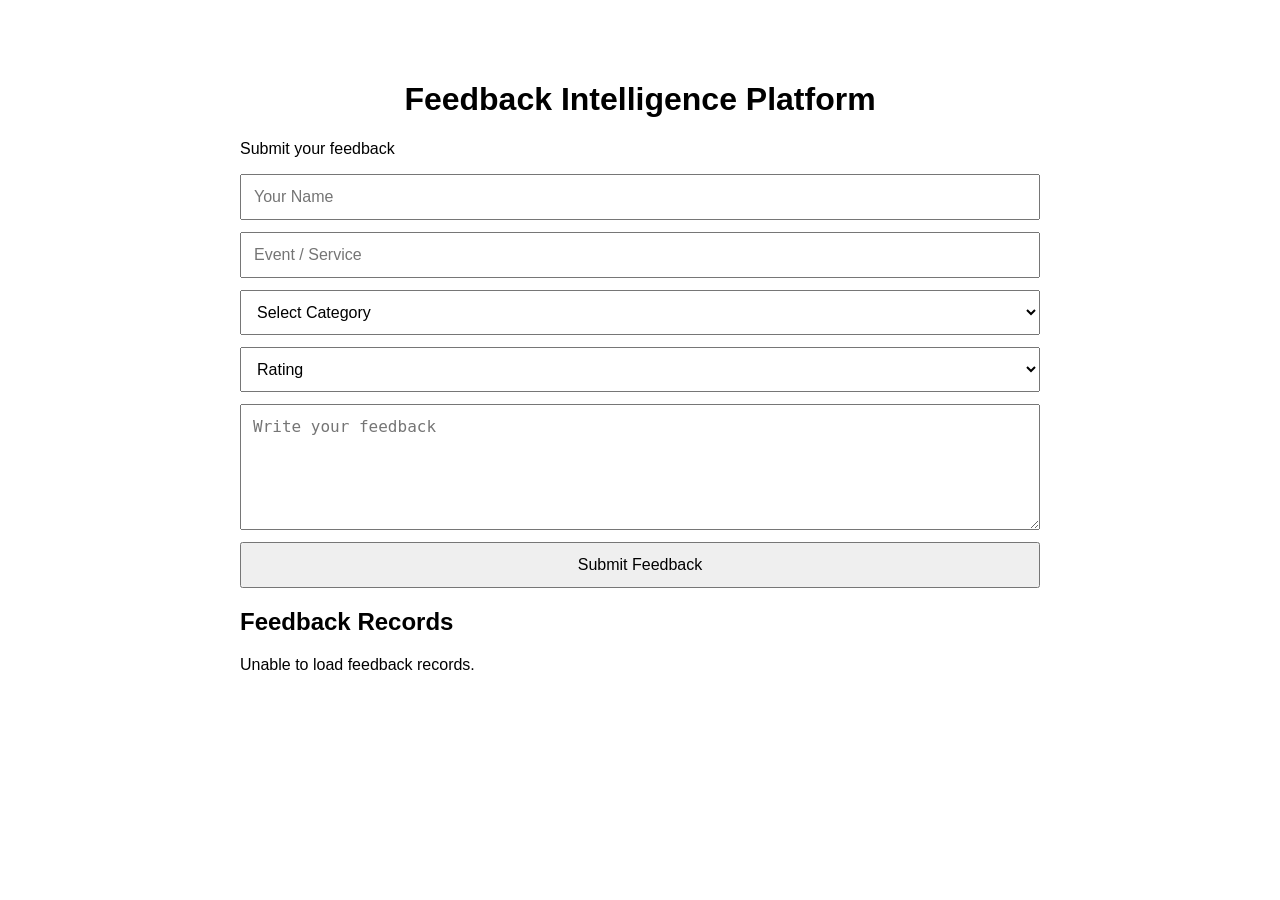
==== index.html @ 45cf6444 "Add files via upload" ====
<!DOCTYPE html>
<html>
<head>
    <title>Feedback Intelligence Platform</title>
    <link rel="stylesheet" href="style.css">
</head>

<body>

    <h1>Feedback Intelligence Platform</h1>

    <p>Submit your feedback</p>

    <form id="feedbackForm">

        <input type="text" id="name" placeholder="Your Name" required>

        <input type="text" id="event" placeholder="Event / Service" required>

        <select id="category" required>
            <option value="">Select Category</option>
            <option value="Event">Event</option>
            <option value="Teaching">Teaching</option>
            <option value="Facilities">Facilities</option>
            <option value="Other">Other</option>
        </select>

        <select id="rating" required>
            <option value="">Rating</option>
            <option value="1">1 - Very Poor</option>
            <option value="2">2 - Poor</option>
            <option value="3">3 - Average</option>
            <option value="4">4 - Good</option>
            <option value="5">5 - Excellent</option>
        </select>

        <textarea id="message"
            placeholder="Write your feedback"
            required></textarea>

        <button type="submit">Submit Feedback</button>

    </form>

    <h2>Feedback Records</h2>

    <div id="feedbackList"></div>

    <script src="script.js"></script>

</body>
</html>
---- style.css ----
body {
    font-family: Arial, sans-serif;
    max-width: 800px;
    margin: 40px auto;
    padding: 20px;
}

h1 {
    text-align: center;
}

form {
    display: flex;
    flex-direction: column;
    gap: 12px;
}

input,
select,
textarea,
button {
    padding: 12px;
    font-size: 16px;
}

textarea {
    height: 100px;
}

button {
    cursor: pointer;
}
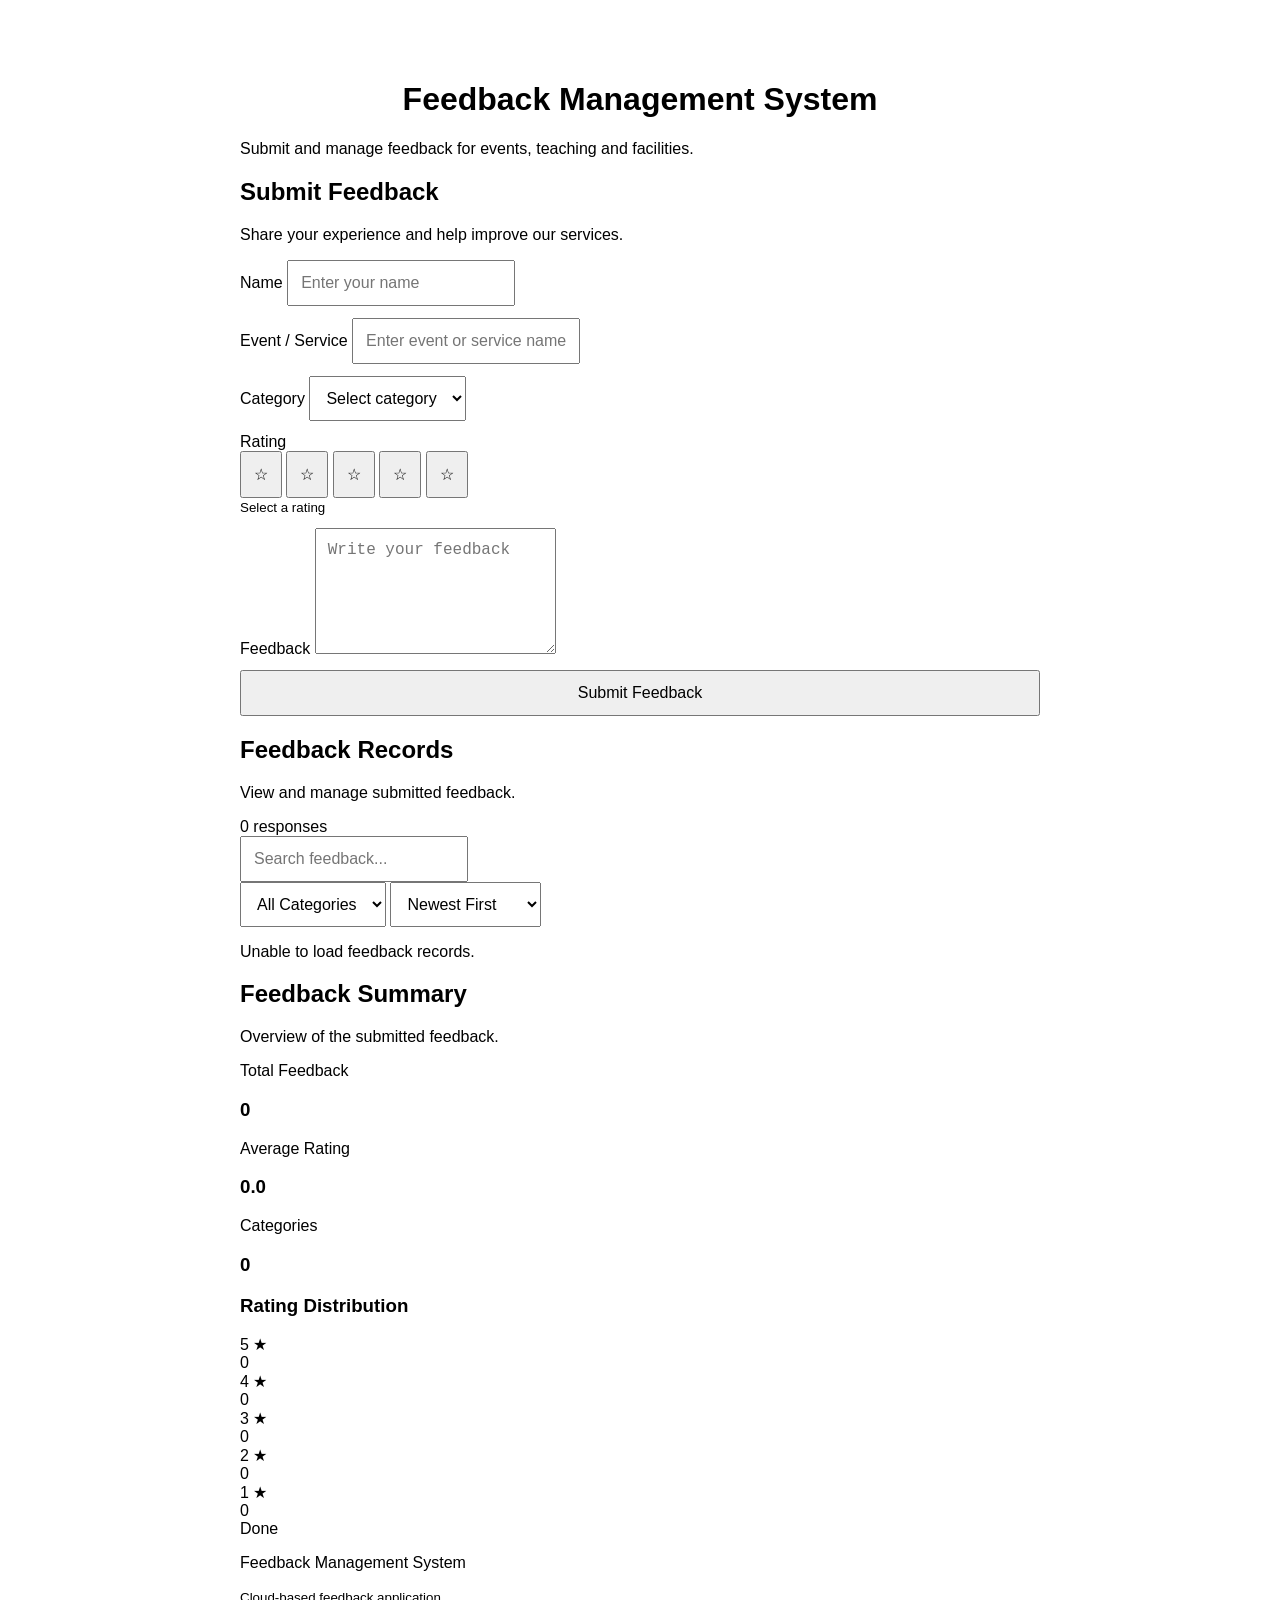
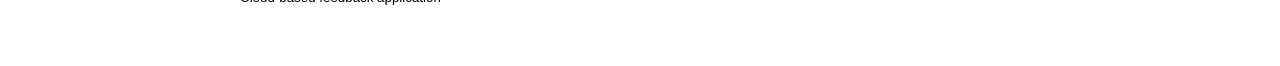
==== commit 99ece97b: "Update index.html" ====
--- a/index.html
+++ b/index.html
@@ -1,52 +1,432 @@
 <!DOCTYPE html>
-<html>
+<html lang="en">
+
 <head>
-    <title>Feedback Intelligence Platform</title>
+    <meta charset="UTF-8">
+    <meta name="viewport" content="width=device-width, initial-scale=1.0">
+
+    <title>Feedback Management System</title>
+
     <link rel="stylesheet" href="style.css">
 </head>
 
 <body>
 
-    <h1>Feedback Intelligence Platform</h1>
-
-    <p>Submit your feedback</p>
-
-    <form id="feedbackForm">
-
-        <input type="text" id="name" placeholder="Your Name" required>
-
-        <input type="text" id="event" placeholder="Event / Service" required>
-
-        <select id="category" required>
-            <option value="">Select Category</option>
-            <option value="Event">Event</option>
-            <option value="Teaching">Teaching</option>
-            <option value="Facilities">Facilities</option>
-            <option value="Other">Other</option>
-        </select>
-
-        <select id="rating" required>
-            <option value="">Rating</option>
-            <option value="1">1 - Very Poor</option>
-            <option value="2">2 - Poor</option>
-            <option value="3">3 - Average</option>
-            <option value="4">4 - Good</option>
-            <option value="5">5 - Excellent</option>
-        </select>
-
-        <textarea id="message"
-            placeholder="Write your feedback"
-            required></textarea>
-
-        <button type="submit">Submit Feedback</button>
-
-    </form>
-
-    <h2>Feedback Records</h2>
-
-    <div id="feedbackList"></div>
+    <header>
+        <div class="header-container">
+            <h1>Feedback Management System</h1>
+            <p>Submit and manage feedback for events, teaching and facilities.</p>
+        </div>
+    </header>
+
+
+    <main>
+
+        <!-- Submit Feedback -->
+
+        <section class="section">
+
+            <h2>Submit Feedback</h2>
+
+            <p class="section-description">
+                Share your experience and help improve our services.
+            </p>
+
+            <form id="feedbackForm">
+
+                <div class="form-group">
+
+                    <label for="name">Name</label>
+
+                    <input
+                        type="text"
+                        id="name"
+                        placeholder="Enter your name"
+                        required
+                    >
+
+                </div>
+
+
+                <div class="form-group">
+
+                    <label for="event">Event / Service</label>
+
+                    <input
+                        type="text"
+                        id="event"
+                        placeholder="Enter event or service name"
+                        required
+                    >
+
+                </div>
+
+
+                <div class="form-group">
+
+                    <label for="category">Category</label>
+
+                    <select id="category" required>
+
+                        <option value="">
+                            Select category
+                        </option>
+
+                        <option value="Event">
+                            Event
+                        </option>
+
+                        <option value="Teaching">
+                            Teaching
+                        </option>
+
+                        <option value="Facilities">
+                            Facilities
+                        </option>
+
+                        <option value="Other">
+                            Other
+                        </option>
+
+                    </select>
+
+                </div>
+
+
+                <div class="form-group">
+
+                    <label>Rating</label>
+
+                    <div class="stars">
+
+                        <button
+                            type="button"
+                            class="star"
+                            data-rating="1">
+                            ☆
+                        </button>
+
+                        <button
+                            type="button"
+                            class="star"
+                            data-rating="2">
+                            ☆
+                        </button>
+
+                        <button
+                            type="button"
+                            class="star"
+                            data-rating="3">
+                            ☆
+                        </button>
+
+                        <button
+                            type="button"
+                            class="star"
+                            data-rating="4">
+                            ☆
+                        </button>
+
+                        <button
+                            type="button"
+                            class="star"
+                            data-rating="5">
+                            ☆
+                        </button>
+
+                    </div>
+
+                    <input
+                        type="hidden"
+                        id="rating"
+                    >
+
+                    <small id="ratingText">
+                        Select a rating
+                    </small>
+
+                </div>
+
+
+                <div class="form-group">
+
+                    <label for="message">Feedback</label>
+
+                    <textarea
+                        id="message"
+                        rows="5"
+                        placeholder="Write your feedback"
+                        required
+                    ></textarea>
+
+                </div>
+
+
+                <button
+                    type="submit"
+                    id="submitBtn"
+                    class="submit-button">
+                    Submit Feedback
+                </button>
+
+            </form>
+
+        </section>
+
+
+
+        <!-- Feedback Records -->
+
+        <section class="section">
+
+            <div class="records-heading">
+
+                <div>
+
+                    <h2>Feedback Records</h2>
+
+                    <p class="section-description">
+                        View and manage submitted feedback.
+                    </p>
+
+                </div>
+
+                <span id="feedbackCount">
+                    0 responses
+                </span>
+
+            </div>
+
+
+            <div class="search">
+
+                <input
+                    type="text"
+                    id="searchInput"
+                    placeholder="Search feedback..."
+                >
+
+            </div>
+
+
+            <div class="filters">
+
+                <select id="filterCategory">
+
+                    <option value="All">
+                        All Categories
+                    </option>
+
+                    <option value="Event">
+                        Event
+                    </option>
+
+                    <option value="Teaching">
+                        Teaching
+                    </option>
+
+                    <option value="Facilities">
+                        Facilities
+                    </option>
+
+                    <option value="Other">
+                        Other
+                    </option>
+
+                </select>
+
+
+                <select id="sortFeedback">
+
+                    <option value="newest">
+                        Newest First
+                    </option>
+
+                    <option value="oldest">
+                        Oldest First
+                    </option>
+
+                    <option value="highest">
+                        Highest Rating
+                    </option>
+
+                    <option value="lowest">
+                        Lowest Rating
+                    </option>
+
+                </select>
+
+            </div>
+
+
+            <div id="feedbackList">
+
+                <div class="empty-state">
+
+                    <h3>No feedback found</h3>
+
+                    <p>
+                        Submitted feedback will appear here.
+                    </p>
+
+                </div>
+
+            </div>
+
+        </section>
+
+
+
+        <!-- Analytics -->
+
+        <section class="section">
+
+            <h2>Feedback Summary</h2>
+
+            <p class="section-description">
+                Overview of the submitted feedback.
+            </p>
+
+
+            <div class="summary">
+
+                <div class="summary-box">
+
+                    <p>Total Feedback</p>
+
+                    <h3 id="totalFeedback">
+                        0
+                    </h3>
+
+                </div>
+
+
+                <div class="summary-box">
+
+                    <p>Average Rating</p>
+
+                    <h3 id="averageRating">
+                        0.0
+                    </h3>
+
+                </div>
+
+
+                <div class="summary-box">
+
+                    <p>Categories</p>
+
+                    <h3 id="categoryCount">
+                        0
+                    </h3>
+
+                </div>
+
+            </div>
+
+
+            <div class="chart">
+
+                <h3>Rating Distribution</h3>
+
+
+                <div class="chart-row">
+
+                    <span>5 ★</span>
+
+                    <div class="bar-background">
+                        <div id="bar5" class="bar"></div>
+                    </div>
+
+                    <span id="count5">0</span>
+
+                </div>
+
+
+                <div class="chart-row">
+
+                    <span>4 ★</span>
+
+                    <div class="bar-background">
+                        <div id="bar4" class="bar"></div>
+                    </div>
+
+                    <span id="count4">0</span>
+
+                </div>
+
+
+                <div class="chart-row">
+
+                    <span>3 ★</span>
+
+                    <div class="bar-background">
+                        <div id="bar3" class="bar"></div>
+                    </div>
+
+                    <span id="count3">0</span>
+
+                </div>
+
+
+                <div class="chart-row">
+
+                    <span>2 ★</span>
+
+                    <div class="bar-background">
+                        <div id="bar2" class="bar"></div>
+                    </div>
+
+                    <span id="count2">0</span>
+
+                </div>
+
+
+                <div class="chart-row">
+
+                    <span>1 ★</span>
+
+                    <div class="bar-background">
+                        <div id="bar1" class="bar"></div>
+                    </div>
+
+                    <span id="count1">0</span>
+
+                </div>
+
+            </div>
+
+        </section>
+
+    </main>
+
+
+
+    <!-- Toast -->
+
+    <div id="toast" class="toast">
+
+        <span id="toastMessage">
+            Done
+        </span>
+
+    </div>
+
+
+
+    <footer>
+
+        <p>Feedback Management System</p>
+
+        <small>
+            Cloud-based feedback application
+        </small>
+
+    </footer>
+
 
     <script src="script.js"></script>
 
 </body>
-</html>+
+</html>
